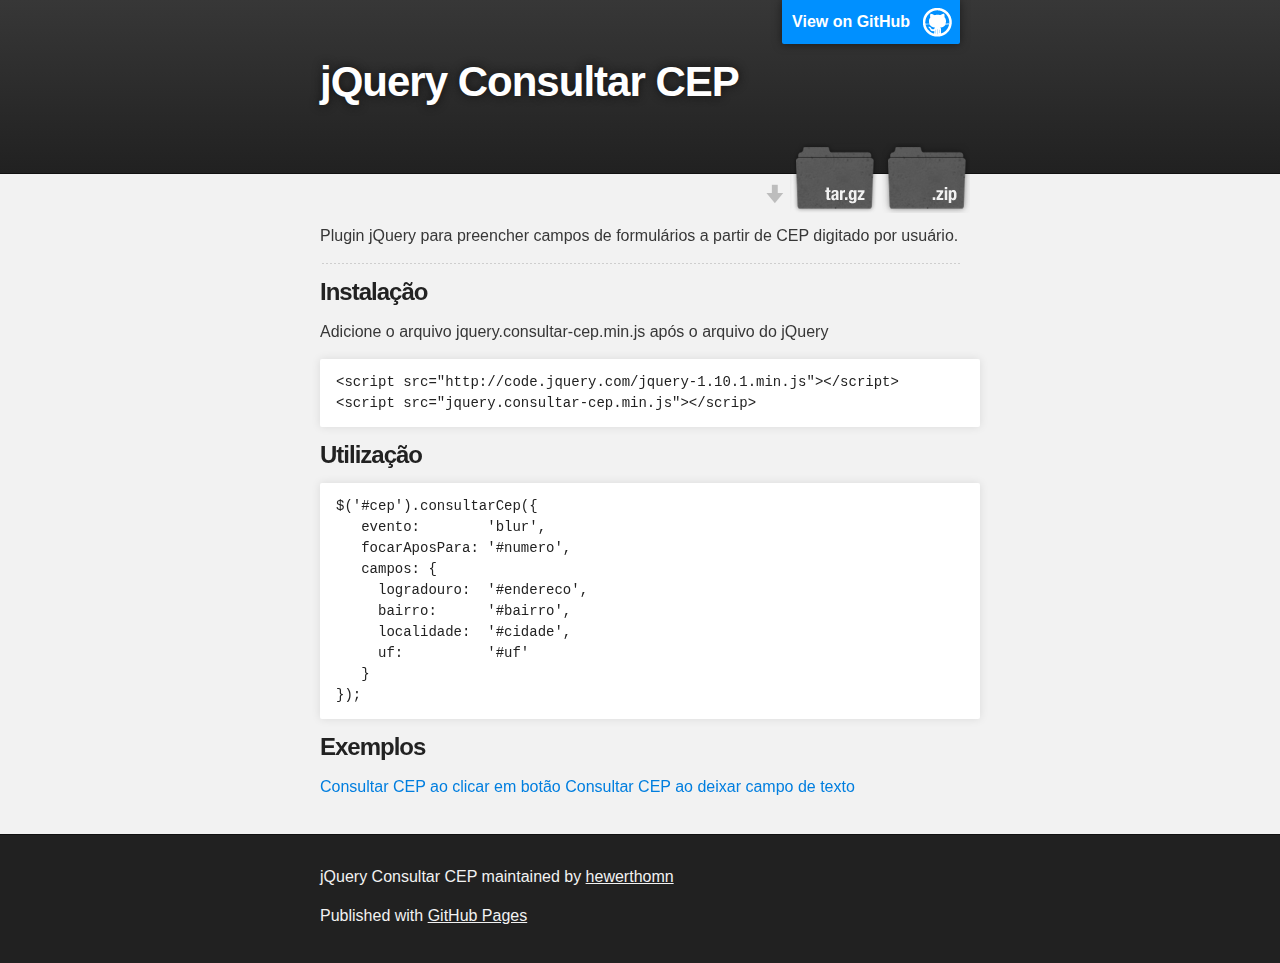
==== index.html @ 1d906873 "Create gh-pages branch via GitHub" ====
<!DOCTYPE html>
<html>

  <head>
    <meta charset='utf-8' />
    <meta http-equiv="X-UA-Compatible" content="chrome=1" />
    <meta name="description" content="jQuery Consultar CEP : " />

    <link rel="stylesheet" type="text/css" media="screen" href="stylesheets/stylesheet.css">

    <title>jQuery Consultar CEP</title>
  </head>

  <body>

    <!-- HEADER -->
    <div id="header_wrap" class="outer">
        <header class="inner">
          <a id="forkme_banner" href="https://github.com/hewerthomn/jquery-consultar-cep">View on GitHub</a>

          <h1 id="project_title">jQuery Consultar CEP</h1>
          <h2 id="project_tagline"></h2>

            <section id="downloads">
              <a class="zip_download_link" href="https://github.com/hewerthomn/jquery-consultar-cep/zipball/master">Download this project as a .zip file</a>
              <a class="tar_download_link" href="https://github.com/hewerthomn/jquery-consultar-cep/tarball/master">Download this project as a tar.gz file</a>
            </section>
        </header>
    </div>

    <!-- MAIN CONTENT -->
    <div id="main_content_wrap" class="outer">
      <section id="main_content" class="inner">
        <p>Plugin jQuery para preencher campos de formulários a partir de CEP digitado por usuário.</p>

<hr><h3>
<a name="instala%C3%A7%C3%A3o" class="anchor" href="#instala%C3%A7%C3%A3o"><span class="octicon octicon-link"></span></a>Instalação</h3>

<p>Adicione o arquivo jquery.consultar-cep.min.js após o arquivo do jQuery</p>

<pre><code>&lt;script src="http://code.jquery.com/jquery-1.10.1.min.js"&gt;&lt;/script&gt;
&lt;script src="jquery.consultar-cep.min.js"&gt;&lt;/scrip&gt;
</code></pre>

<h3>
<a name="utiliza%C3%A7%C3%A3o" class="anchor" href="#utiliza%C3%A7%C3%A3o"><span class="octicon octicon-link"></span></a>Utilização</h3>

<pre><code>$('#cep').consultarCep({
   evento:        'blur',
   focarAposPara: '#numero',
   campos: {
     logradouro:  '#endereco',
     bairro:      '#bairro',
     localidade:  '#cidade',
     uf:          '#uf'
   }
});    
</code></pre>

<h3>
<a name="exemplos" class="anchor" href="#exemplos"><span class="octicon octicon-link"></span></a>Exemplos</h3>

<p><a href="examples/on-click.html">Consultar CEP ao clicar em botão</a>
<a href="examples/on-blur.html">Consultar CEP ao deixar campo de texto</a></p>
      </section>
    </div>

    <!-- FOOTER  -->
    <div id="footer_wrap" class="outer">
      <footer class="inner">
        <p class="copyright">jQuery Consultar CEP maintained by <a href="https://github.com/hewerthomn">hewerthomn</a></p>
        <p>Published with <a href="http://pages.github.com">GitHub Pages</a></p>
      </footer>
    </div>

    

  </body>
</html>
---- stylesheets/stylesheet.css ----
/*******************************************************************************
Slate Theme for GitHub Pages
by Jason Costello, @jsncostello
*******************************************************************************/

@import url(pygment_trac.css);

/*******************************************************************************
MeyerWeb Reset
*******************************************************************************/

html, body, div, span, applet, object, iframe,
h1, h2, h3, h4, h5, h6, p, blockquote, pre,
a, abbr, acronym, address, big, cite, code,
del, dfn, em, img, ins, kbd, q, s, samp,
small, strike, strong, sub, sup, tt, var,
b, u, i, center,
dl, dt, dd, ol, ul, li,
fieldset, form, label, legend,
table, caption, tbody, tfoot, thead, tr, th, td,
article, aside, canvas, details, embed,
figure, figcaption, footer, header, hgroup,
menu, nav, output, ruby, section, summary,
time, mark, audio, video {
  margin: 0;
  padding: 0;
  border: 0;
  font: inherit;
  vertical-align: baseline;
}

/* HTML5 display-role reset for older browsers */
article, aside, details, figcaption, figure,
footer, header, hgroup, menu, nav, section {
  display: block;
}

ol, ul {
  list-style: none;
}

table {
  border-collapse: collapse;
  border-spacing: 0;
}

/*******************************************************************************
Theme Styles
*******************************************************************************/

body {
  box-sizing: border-box;
  color:#373737;
  background: #212121;
  font-size: 16px;
  font-family: 'Myriad Pro', Calibri, Helvetica, Arial, sans-serif;
  line-height: 1.5;
  -webkit-font-smoothing: antialiased;
}

h1, h2, h3, h4, h5, h6 {
  margin: 10px 0;
  font-weight: 700;
  color:#222222;
  font-family: 'Lucida Grande', 'Calibri', Helvetica, Arial, sans-serif;
  letter-spacing: -1px;
}

h1 {
  font-size: 36px;
  font-weight: 700;
}

h2 {
  padding-bottom: 10px;
  font-size: 32px;
  background: url('../images/bg_hr.png') repeat-x bottom;
}

h3 {
  font-size: 24px;
}

h4 {
  font-size: 21px;
}

h5 {
  font-size: 18px;
}

h6 {
  font-size: 16px;
}

p {
  margin: 10px 0 15px 0;
}

footer p {
  color: #f2f2f2;
}

a {
  text-decoration: none;
  color: #007edf;
  text-shadow: none;

  transition: color 0.5s ease;
  transition: text-shadow 0.5s ease;
  -webkit-transition: color 0.5s ease;
  -webkit-transition: text-shadow 0.5s ease;
  -moz-transition: color 0.5s ease;
  -moz-transition: text-shadow 0.5s ease;
  -o-transition: color 0.5s ease;
  -o-transition: text-shadow 0.5s ease;
  -ms-transition: color 0.5s ease;
  -ms-transition: text-shadow 0.5s ease;
}

a:hover, a:focus {text-decoration: underline;}

footer a {
  color: #F2F2F2;
  text-decoration: underline;
}

em {
  font-style: italic;
}

strong {
  font-weight: bold;
}

img {
  position: relative;
  margin: 0 auto;
  max-width: 739px;
  padding: 5px;
  margin: 10px 0 10px 0;
  border: 1px solid #ebebeb;

  box-shadow: 0 0 5px #ebebeb;
  -webkit-box-shadow: 0 0 5px #ebebeb;
  -moz-box-shadow: 0 0 5px #ebebeb;
  -o-box-shadow: 0 0 5px #ebebeb;
  -ms-box-shadow: 0 0 5px #ebebeb;
}

p img {
  display: inline;
  margin: 0;
  padding: 0;
  vertical-align: middle;
  text-align: center;
  border: none;
}

pre, code {
  width: 100%;
  color: #222;
  background-color: #fff;

  font-family: Monaco, "Bitstream Vera Sans Mono", "Lucida Console", Terminal, monospace;
  font-size: 14px;

  border-radius: 2px;
  -moz-border-radius: 2px;
  -webkit-border-radius: 2px;
}

pre {
  width: 100%;
  padding: 10px;
  box-shadow: 0 0 10px rgba(0,0,0,.1);
  overflow: auto;
}

code {
  padding: 3px;
  margin: 0 3px;
  box-shadow: 0 0 10px rgba(0,0,0,.1);
}

pre code {
  display: block;
  box-shadow: none;
}

blockquote {
  color: #666;
  margin-bottom: 20px;
  padding: 0 0 0 20px;
  border-left: 3px solid #bbb;
}


ul, ol, dl {
  margin-bottom: 15px
}

ul {
  list-style: inside;
  padding-left: 20px;
}

ol {
  list-style: decimal inside;
  padding-left: 20px;
}

dl dt {
  font-weight: bold;
}

dl dd {
  padding-left: 20px;
  font-style: italic;
}

dl p {
  padding-left: 20px;
  font-style: italic;
}

hr {
  height: 1px;
  margin-bottom: 5px;
  border: none;
  background: url('../images/bg_hr.png') repeat-x center;
}

table {
  border: 1px solid #373737;
  margin-bottom: 20px;
  text-align: left;
 }

th {
  font-family: 'Lucida Grande', 'Helvetica Neue', Helvetica, Arial, sans-serif;
  padding: 10px;
  background: #373737;
  color: #fff;
 }

td {
  padding: 10px;
  border: 1px solid #373737;
 }

form {
  background: #f2f2f2;
  padding: 20px;
}

/*******************************************************************************
Full-Width Styles
*******************************************************************************/

.outer {
  width: 100%;
}

.inner {
  position: relative;
  max-width: 640px;
  padding: 20px 10px;
  margin: 0 auto;
}

#forkme_banner {
  display: block;
  position: absolute;
  top:0;
  right: 10px;
  z-index: 10;
  padding: 10px 50px 10px 10px;
  color: #fff;
  background: url('../images/blacktocat.png') #0090ff no-repeat 95% 50%;
  font-weight: 700;
  box-shadow: 0 0 10px rgba(0,0,0,.5);
  border-bottom-left-radius: 2px;
  border-bottom-right-radius: 2px;
}

#header_wrap {
  background: #212121;
  background: -moz-linear-gradient(top, #373737, #212121);
  background: -webkit-linear-gradient(top, #373737, #212121);
  background: -ms-linear-gradient(top, #373737, #212121);
  background: -o-linear-gradient(top, #373737, #212121);
  background: linear-gradient(top, #373737, #212121);
}

#header_wrap .inner {
  padding: 50px 10px 30px 10px;
}

#project_title {
  margin: 0;
  color: #fff;
  font-size: 42px;
  font-weight: 700;
  text-shadow: #111 0px 0px 10px;
}

#project_tagline {
  color: #fff;
  font-size: 24px;
  font-weight: 300;
  background: none;
  text-shadow: #111 0px 0px 10px;
}

#downloads {
  position: absolute;
  width: 210px;
  z-index: 10;
  bottom: -40px;
  right: 0;
  height: 70px;
  background: url('../images/icon_download.png') no-repeat 0% 90%;
}

.zip_download_link {
  display: block;
  float: right;
  width: 90px;
  height:70px;
  text-indent: -5000px;
  overflow: hidden;
  background: url(../images/sprite_download.png) no-repeat bottom left;
}

.tar_download_link {
  display: block;
  float: right;
  width: 90px;
  height:70px;
  text-indent: -5000px;
  overflow: hidden;
  background: url(../images/sprite_download.png) no-repeat bottom right;
  margin-left: 10px;
}

.zip_download_link:hover {
  background: url(../images/sprite_download.png) no-repeat top left;
}

.tar_download_link:hover {
  background: url(../images/sprite_download.png) no-repeat top right;
}

#main_content_wrap {
  background: #f2f2f2;
  border-top: 1px solid #111;
  border-bottom: 1px solid #111;
}

#main_content {
  padding-top: 40px;
}

#footer_wrap {
  background: #212121;
}



/*******************************************************************************
Small Device Styles
*******************************************************************************/

@media screen and (max-width: 480px) {
  body {
    font-size:14px;
  }

  #downloads {
    display: none;
  }

  .inner {
    min-width: 320px;
    max-width: 480px;
  }

  #project_title {
  font-size: 32px;
  }

  h1 {
    font-size: 28px;
  }

  h2 {
    font-size: 24px;
  }

  h3 {
    font-size: 21px;
  }

  h4 {
    font-size: 18px;
  }

  h5 {
    font-size: 14px;
  }

  h6 {
    font-size: 12px;
  }

  code, pre {
    min-width: 320px;
    max-width: 480px;
    font-size: 11px;
  }

}
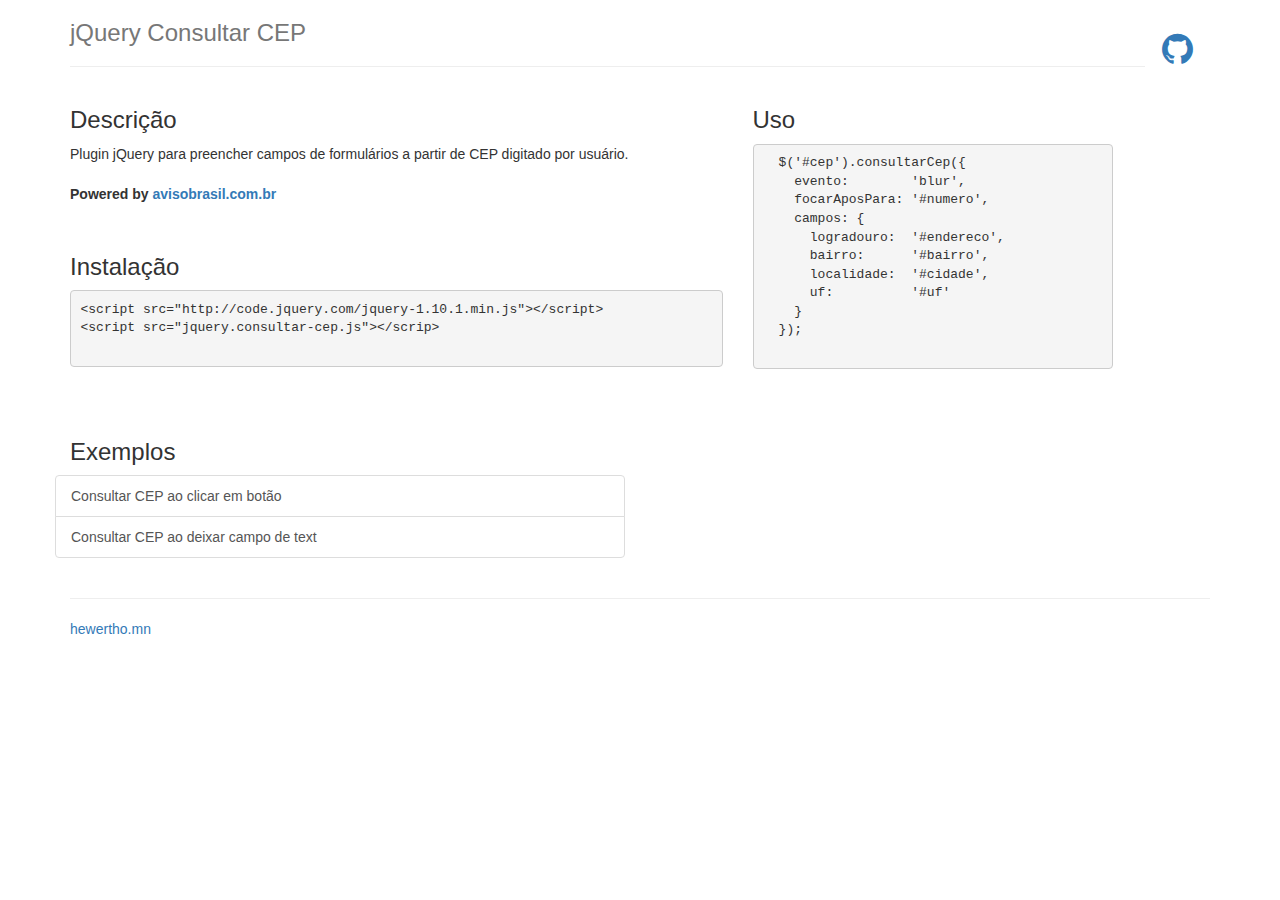
==== commit 79dc0862: "atualizado readme e criado plugin" ====
--- a/index.html
+++ b/index.html
@@ -1,79 +1,85 @@
 <!DOCTYPE html>
-<html>
+<html lang="en">
+  <head>
+    <meta charset="utf-8">
+    <meta name="viewport" content="width=device-width, initial-scale=1.0">
+    <meta name="author" content="hewertho.mn">
+    <meta name="description" content="Plugin jQuery para preencher formulários de endereço a partir de CEP.">
+    <link rel="shortcut icon" href="favicon.ico">
 
-  <head>
-    <meta charset='utf-8' />
-    <meta http-equiv="X-UA-Compatible" content="chrome=1" />
-    <meta name="description" content="jQuery Consultar CEP : " />
+    <title>Plugin jQuery Consultar CEP</title>
 
-    <link rel="stylesheet" type="text/css" media="screen" href="stylesheets/stylesheet.css">
+    <link rel="stylesheet" href="http://netdna.bootstrapcdn.com/bootstrap/3.0.2/css/bootstrap.min.css">
+    <link rel="stylesheet" href="http://netdna.bootstrapcdn.com/font-awesome/4.0.3/css/font-awesome.min.css">
 
-    <title>jQuery Consultar CEP</title>
+
+    <!-- HTML5 shim and Respond.js IE8 support of HTML5 elements and media queries -->
+    <!--[if lt IE 9]><script src="https://oss.maxcdn.com/libs/html5shiv/3.7.0/html5shiv.js"></script>
+      <script src="https://oss.maxcdn.com/libs/respond.js/1.3.0/respond.min.js"></script><![endif]-->
   </head>
+  <body>
+    <div class="container">
+      <div class="header">
+        <a title="Repositório no GitHub" href="http://github.com/hewerthomn/jquery-consultar-cep" class="btn btn-link btn-lg pull-right">
+          <i class="fa fa-github fa-2x"></i></a>
+        <h3 class="text-muted">jQuery Consultar CEP</h3>
+      </div>
+      <hr>
 
-  <body>
+      <div class="row">
+        <div class="col-md-7">
+          <h3>Descrição</h3>
+          <p>
+            Plugin jQuery para preencher campos de formulários a partir de CEP digitado por usuário.
+            <br>
+            <br>
+            <b>
+              Powered by 
+              <a href="http://avisobrasil.com.br/correio-control/api-de-consulta-de-cep/" target="_blank">avisobrasil.com.br</a>
+            </b>
+          </p>
+          <br>          
 
-    <!-- HEADER -->
-    <div id="header_wrap" class="outer">
-        <header class="inner">
-          <a id="forkme_banner" href="https://github.com/hewerthomn/jquery-consultar-cep">View on GitHub</a>
+          <h3>Instalação</h3>
+          <pre class="code-html">
+&lt;script src="http://code.jquery.com/jquery-1.10.1.min.js"&gt;&lt;/script&gt;
+&lt;script src="jquery.consultar-cep.js"&gt;&lt;/scrip&gt;
+          </pre>          
+        </div>
 
-          <h1 id="project_title">jQuery Consultar CEP</h1>
-          <h2 id="project_tagline"></h2>
+        <div class="col-md-4">
+          <h3>Uso</h3>
+          <pre class="code-js">
+  $('#cep').consultarCep({
+    evento:        'blur',
+    focarAposPara: '#numero',
+    campos: {
+      logradouro:  '#endereco',
+      bairro:      '#bairro',
+      localidade:  '#cidade',
+      uf:          '#uf'
+    }
+  });
+          </pre>          
 
-            <section id="downloads">
-              <a class="zip_download_link" href="https://github.com/hewerthomn/jquery-consultar-cep/zipball/master">Download this project as a .zip file</a>
-              <a class="tar_download_link" href="https://github.com/hewerthomn/jquery-consultar-cep/tarball/master">Download this project as a tar.gz file</a>
-            </section>
-        </header>
-    </div>
+          <br>
 
-    <!-- MAIN CONTENT -->
-    <div id="main_content_wrap" class="outer">
-      <section id="main_content" class="inner">
-        <p>Plugin jQuery para preencher campos de formulários a partir de CEP digitado por usuário.</p>
+          <h3></h3>
+        </div>
+      </div>
 
-<hr><h3>
-<a name="instala%C3%A7%C3%A3o" class="anchor" href="#instala%C3%A7%C3%A3o"><span class="octicon octicon-link"></span></a>Instalação</h3>
+      <h3>Exemplos</h3>
+      <div class="row">
+        <div class="list-group col-md-6">
+          <a class="list-group-item" href="examples/on-click.html">Consultar CEP ao clicar em botão</a>
+          <a class="list-group-item" href="examples/on-blur.html">Consultar CEP ao deixar campo de text</a>
+        </div>        
+      </div>
 
-<p>Adicione o arquivo jquery.consultar-cep.min.js após o arquivo do jQuery</p>
+      <hr>
 
-<pre><code>&lt;script src="http://code.jquery.com/jquery-1.10.1.min.js"&gt;&lt;/script&gt;
-&lt;script src="jquery.consultar-cep.min.js"&gt;&lt;/scrip&gt;
-</code></pre>
-
-<h3>
-<a name="utiliza%C3%A7%C3%A3o" class="anchor" href="#utiliza%C3%A7%C3%A3o"><span class="octicon octicon-link"></span></a>Utilização</h3>
-
-<pre><code>$('#cep').consultarCep({
-   evento:        'blur',
-   focarAposPara: '#numero',
-   campos: {
-     logradouro:  '#endereco',
-     bairro:      '#bairro',
-     localidade:  '#cidade',
-     uf:          '#uf'
-   }
-});    
-</code></pre>
-
-<h3>
-<a name="exemplos" class="anchor" href="#exemplos"><span class="octicon octicon-link"></span></a>Exemplos</h3>
-
-<p><a href="examples/on-click.html">Consultar CEP ao clicar em botão</a>
-<a href="examples/on-blur.html">Consultar CEP ao deixar campo de texto</a></p>
-      </section>
-    </div>
-
-    <!-- FOOTER  -->
-    <div id="footer_wrap" class="outer">
-      <footer class="inner">
-        <p class="copyright">jQuery Consultar CEP maintained by <a href="https://github.com/hewerthomn">hewerthomn</a></p>
-        <p>Published with <a href="http://pages.github.com">GitHub Pages</a></p>
-      </footer>
-    </div>
-
-    
-
+      <a href="http://hewertho.mn">hewertho.mn</a>
+      
+    </div> <!-- /container -->
   </body>
 </html>
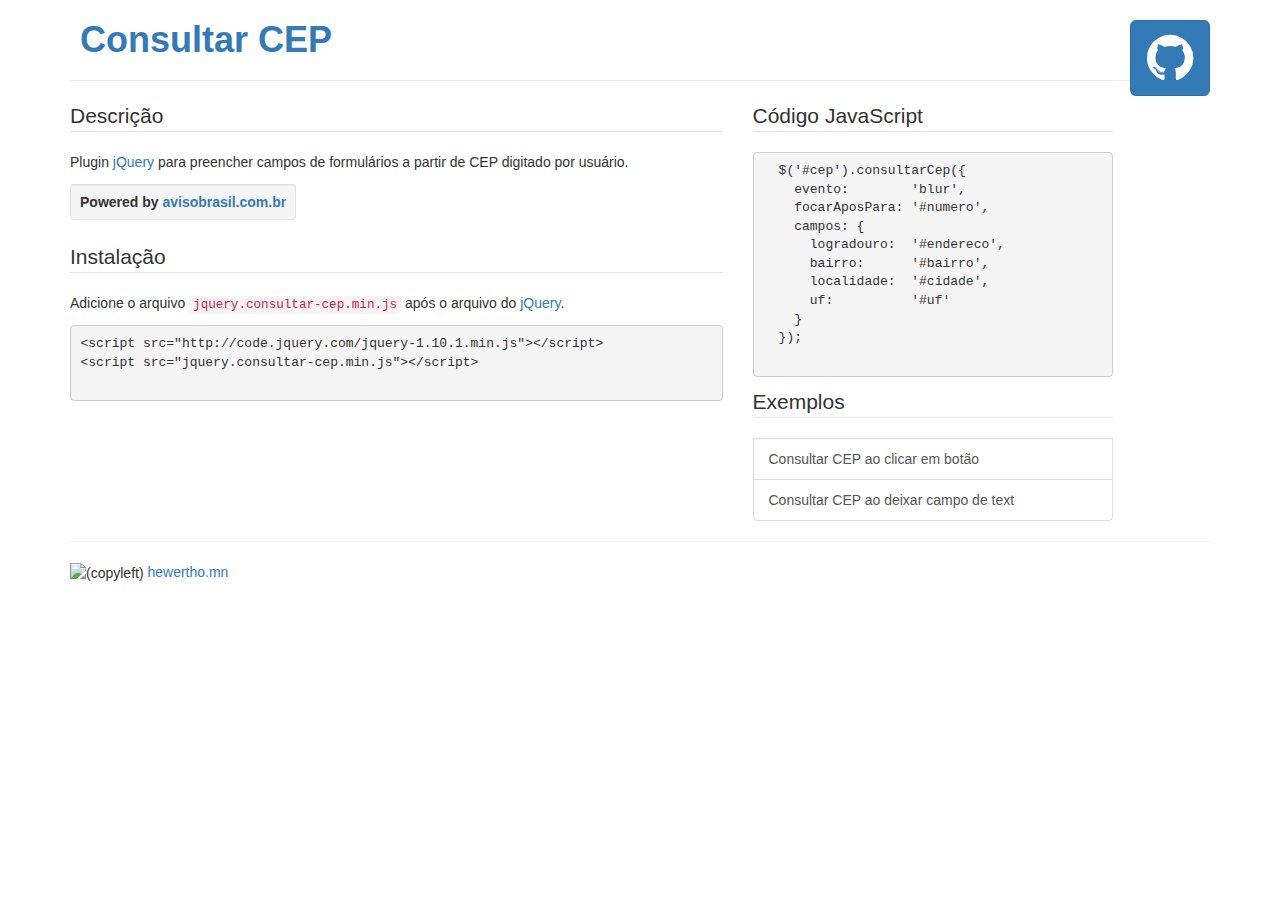
==== commit 4143400c: "Merge branch 'master' of github.com:hewerthomn/jquery-consultar-cep" ====
--- a/index.html
+++ b/index.html
@@ -1,17 +1,20 @@
 <!DOCTYPE html>
-<html lang="en">
+<html lang="pt-BR">
   <head>
     <meta charset="utf-8">
     <meta name="viewport" content="width=device-width, initial-scale=1.0">
     <meta name="author" content="hewertho.mn">
     <meta name="description" content="Plugin jQuery para preencher formulários de endereço a partir de CEP.">
-    <link rel="shortcut icon" href="favicon.ico">
+    <link rel="shortcut icon" href="assets/favicon.ico">
 
     <title>Plugin jQuery Consultar CEP</title>
 
     <link rel="stylesheet" href="http://netdna.bootstrapcdn.com/bootstrap/3.0.2/css/bootstrap.min.css">
+    <link rel="stylesheet" href="http://netdna.bootstrapcdn.com/bootswatch/3.0.1/cosmo/bootstrap.min.css">
     <link rel="stylesheet" href="http://netdna.bootstrapcdn.com/font-awesome/4.0.3/css/font-awesome.min.css">
 
+    <link href="assets/syntaxhighlighter/shCore.css" rel="stylesheet" type="text/css" />
+    <link href="assets/syntaxhighlighter/shThemeDefault.css" rel="stylesheet" type="text/css" />
 
     <!-- HTML5 shim and Respond.js IE8 support of HTML5 elements and media queries -->
     <!--[if lt IE 9]><script src="https://oss.maxcdn.com/libs/html5shiv/3.7.0/html5shiv.js"></script>
@@ -20,36 +23,45 @@
   <body>
     <div class="container">
       <div class="header">
-        <a title="Repositório no GitHub" href="http://github.com/hewerthomn/jquery-consultar-cep" class="btn btn-link btn-lg pull-right">
-          <i class="fa fa-github fa-2x"></i></a>
-        <h3 class="text-muted">jQuery Consultar CEP</h3>
+        <a title="Repositório no GitHub" href="http://github.com/hewerthomn/jquery-consultar-cep" class="btn btn-primary btn-lg pull-right">
+          <i class="fa fa-github fa-3x"></i>
+        </a>
+        <h1>
+          <a href="http://jquery.com" target="_blank"><img src="assets/jquery.png" alt="" class="img-rounded"></a>
+          <a href="" title="jQuery" class="text-primary"><b>Consultar CEP</b></a>
+        </h1>
       </div>
       <hr>
 
       <div class="row">
         <div class="col-md-7">
-          <h3>Descrição</h3>
+          <fieldset>
+            <legend>Descrição</legend>
+          </fieldset>
           <p>
-            Plugin jQuery para preencher campos de formulários a partir de CEP digitado por usuário.
+            Plugin <a href="http://jquery.com/" target="_blank">jQuery</a> para preencher campos de formulários a partir de CEP digitado por usuário.
             <br>
             <br>
-            <b>
+            <b class="well well-sm">
               Powered by 
               <a href="http://avisobrasil.com.br/correio-control/api-de-consulta-de-cep/" target="_blank">avisobrasil.com.br</a>
             </b>
           </p>
           <br>          
 
-          <h3>Instalação</h3>
-          <pre class="code-html">
+          <fieldset><legend>Instalação</legend></fieldset>
+          <p>
+            Adicione o arquivo <code>jquery.consultar-cep.min.js</code> após o arquivo do <a href="http://jquery.com" target="_blank">jQuery</a>.
+          </p>
+          <pre class="brush: xhtml">
 &lt;script src="http://code.jquery.com/jquery-1.10.1.min.js"&gt;&lt;/script&gt;
-&lt;script src="jquery.consultar-cep.js"&gt;&lt;/scrip&gt;
+&lt;script src="jquery.consultar-cep.min.js"&gt;&lt;/script&gt;
           </pre>          
         </div>
 
         <div class="col-md-4">
-          <h3>Uso</h3>
-          <pre class="code-js">
+          <fieldset><legend>Código JavaScript</legend></fieldset>
+          <pre class="brush: js">
   $('#cep').consultarCep({
     evento:        'blur',
     focarAposPara: '#numero',
@@ -60,26 +72,25 @@
       uf:          '#uf'
     }
   });
-          </pre>          
+        </pre>          
 
-          <br>
-
-          <h3></h3>
-        </div>
-      </div>
-
-      <h3>Exemplos</h3>
-      <div class="row">
-        <div class="list-group col-md-6">
+        <fieldset><legend>Exemplos</legend></fieldset>
           <a class="list-group-item" href="examples/on-click.html">Consultar CEP ao clicar em botão</a>
           <a class="list-group-item" href="examples/on-blur.html">Consultar CEP ao deixar campo de text</a>
-        </div>        
       </div>
+    </div>
+
 
       <hr>
-
-      <a href="http://hewertho.mn">hewertho.mn</a>
-      
+      <img src="assets/copyleft.png" alt="(copyleft)"> <a href="http://github.com/hewerthomn">hewertho.mn</a>
     </div> <!-- /container -->
   </body>
+
+
+<script src="assets/syntaxhighlighter/shCore.js"></script>
+<script src="assets/syntaxhighlighter/shBrushJScript.js"></script>        
+<script src="assets/syntaxhighlighter/shBrushXml.js"></script>        
+<script>
+     SyntaxHighlighter.all()
+</script>
 </html>
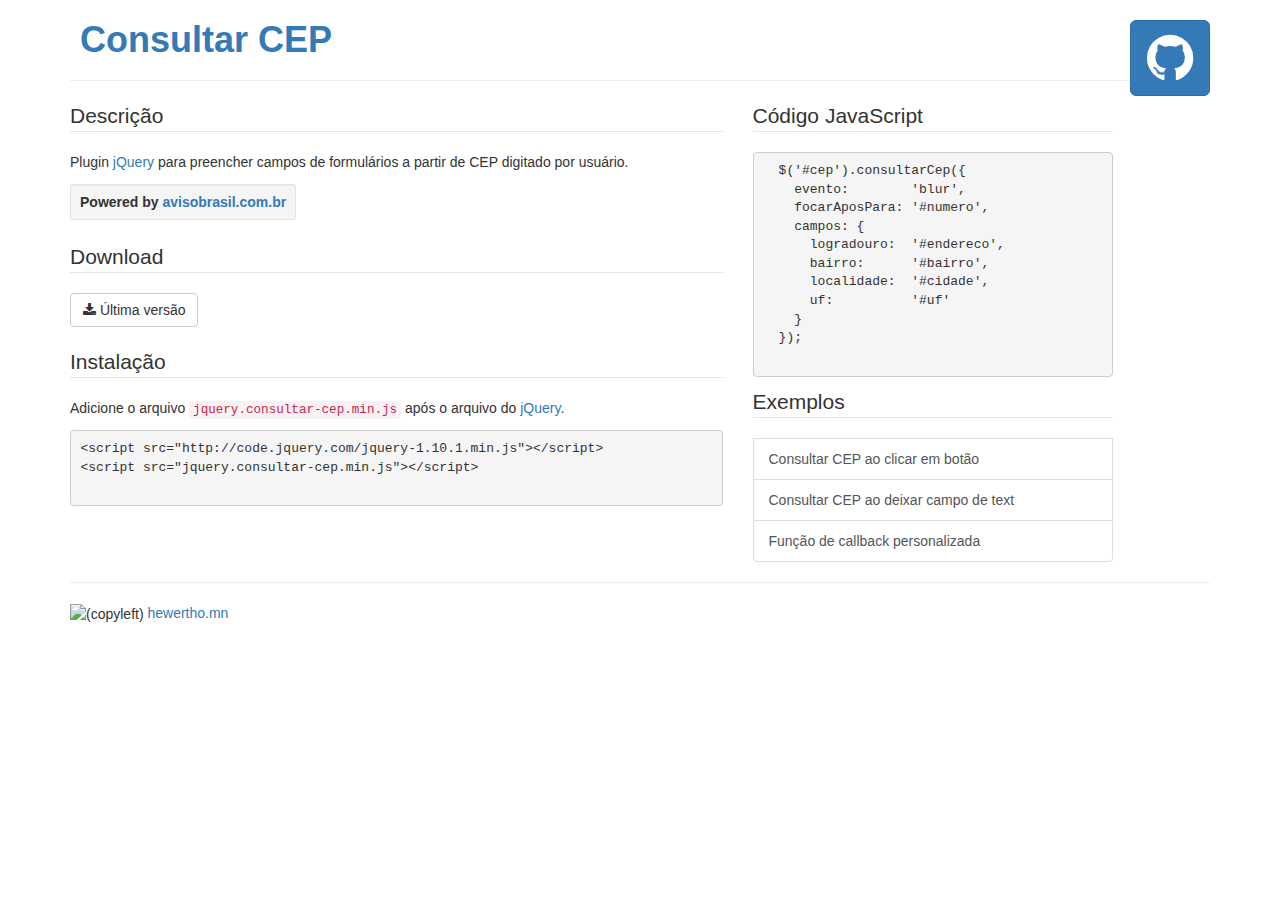
==== commit e1f4cf8d: "adicionado link de download" ====
--- a/index.html
+++ b/index.html
@@ -49,6 +49,13 @@
           </p>
           <br>          
 
+          <fieldset><legend>Download</legend></fieldset>
+          <a class="btn btn-default" href="https://github.com/hewerthomn/jquery-consultar-cep/archive/master.zip">
+            <i class="fa fa-download"></i> Última versão
+          </a>
+          <br>
+          <br>
+
           <fieldset><legend>Instalação</legend></fieldset>
           <p>
             Adicione o arquivo <code>jquery.consultar-cep.min.js</code> após o arquivo do <a href="http://jquery.com" target="_blank">jQuery</a>.
@@ -77,6 +84,7 @@
         <fieldset><legend>Exemplos</legend></fieldset>
           <a class="list-group-item" href="examples/on-click.html">Consultar CEP ao clicar em botão</a>
           <a class="list-group-item" href="examples/on-blur.html">Consultar CEP ao deixar campo de text</a>
+          <a class="list-group-item" href="examples/custom-callback.html">Função de callback personalizada</a>
       </div>
     </div>
 
